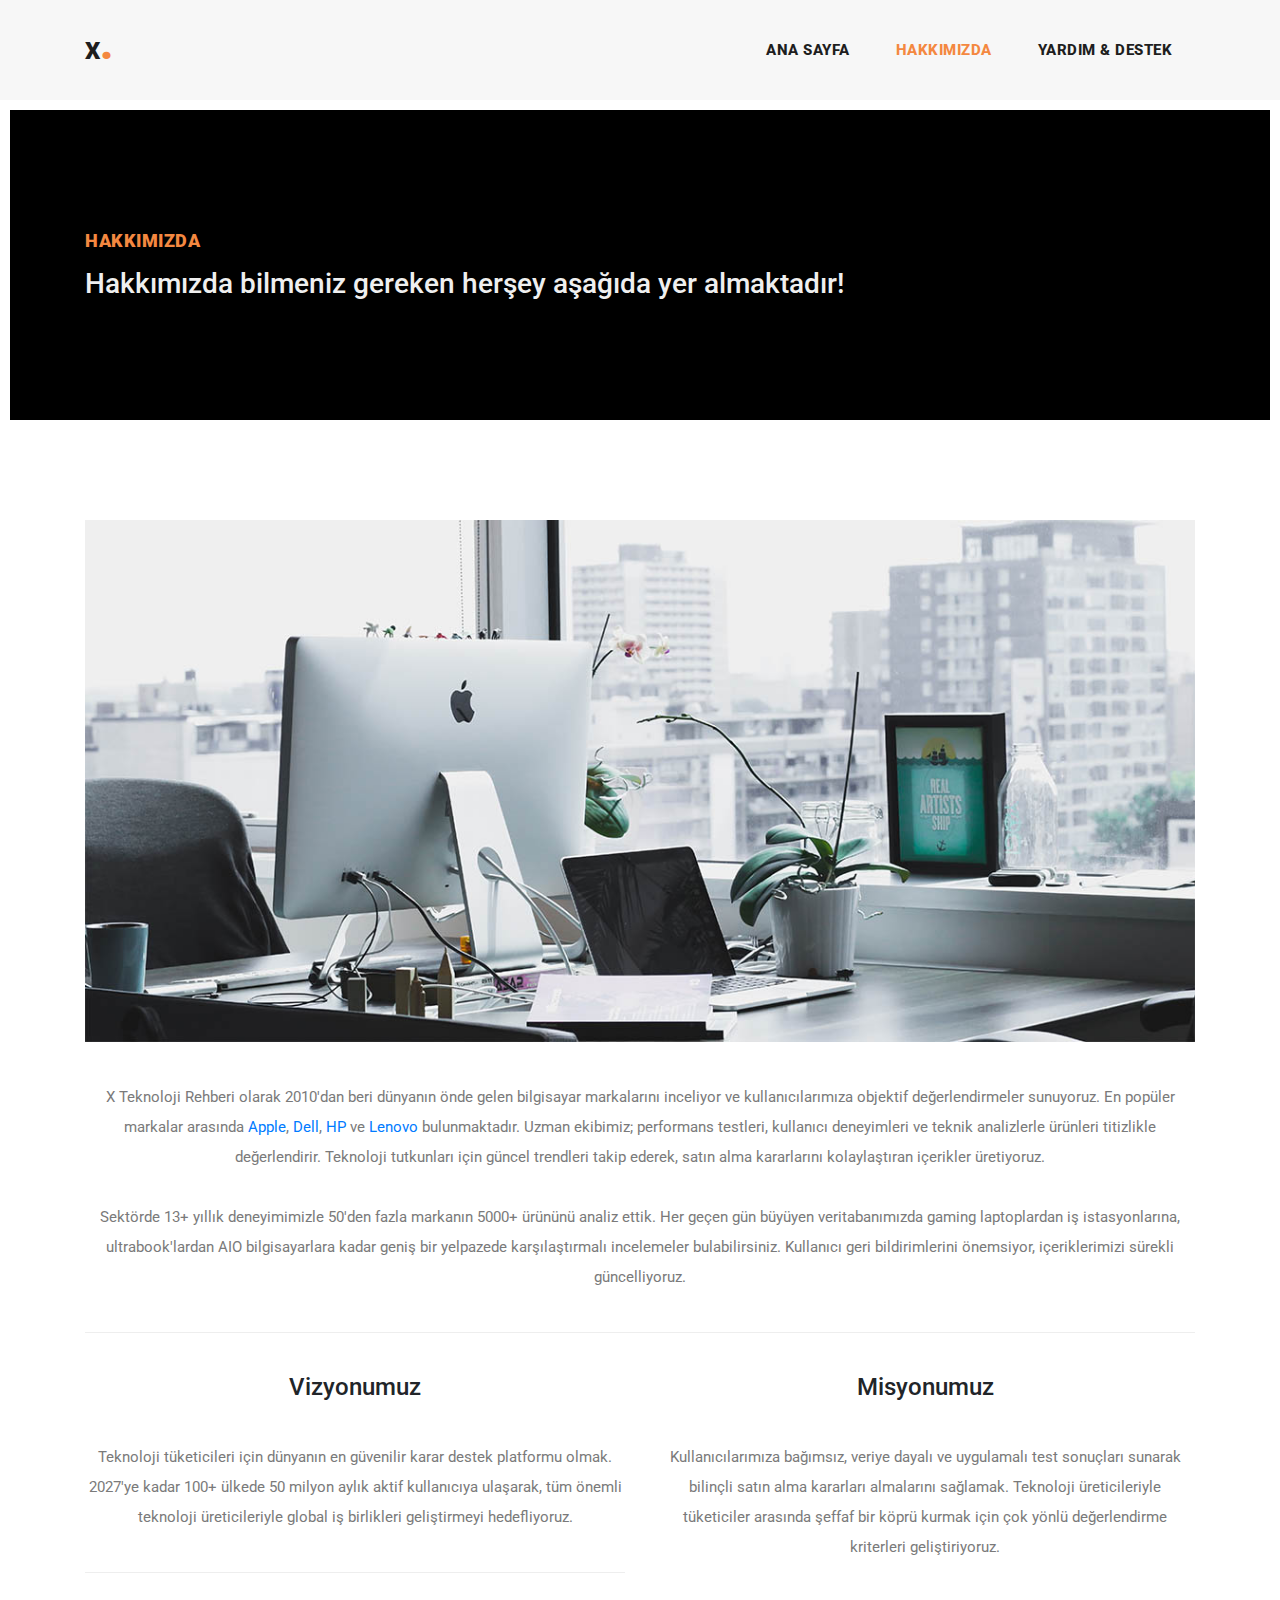
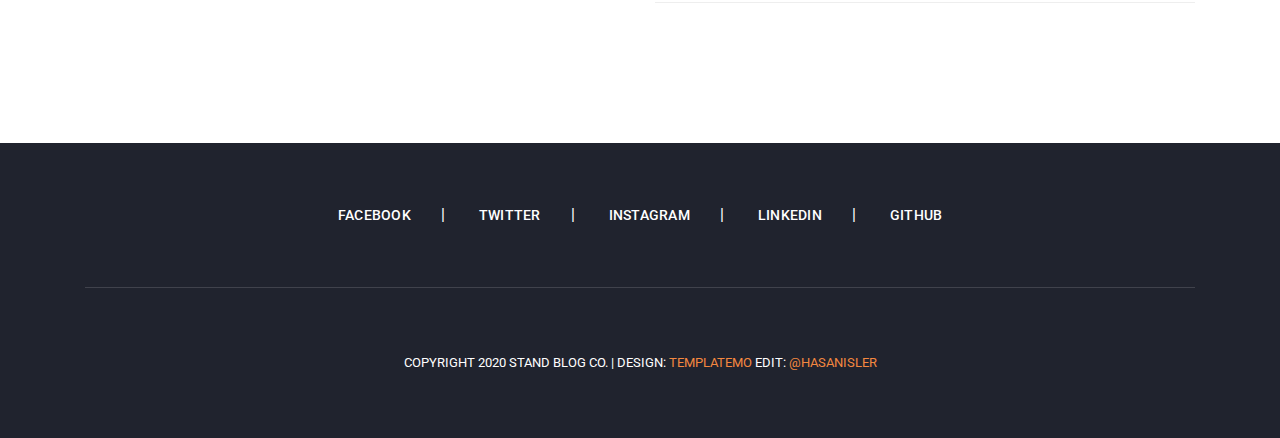
==== src/about.html @ 115872e8 "Version v0.1" ====
<!DOCTYPE html>
<html lang="en">
    <head>
        <meta charset="utf-8" />
        <meta name="viewport" content="width=device-width, initial-scale=1, shrink-to-fit=no" />
        <meta name="description" content="" />
        <meta name="author" content="TemplateMo" />
        <link href="https://fonts.googleapis.com/css?family=Roboto:100,100i,300,300i,400,400i,500,500i,700,700i,900,900i&display=swap" rel="stylesheet" />

        <title>X Proje</title>

        <!-- Bootstrap core CSS -->
        <link href="vendor/bootstrap/css/bootstrap.min.css" rel="stylesheet" />

        <!-- Additional CSS Files -->
        <link rel="stylesheet" href="assets/css/fontawesome.css" />
        <link rel="stylesheet" href="assets/css/templatemo-stand-blog.css" />
        <link rel="stylesheet" href="assets/css/owl.css" />
        <!--

TemplateMo 551 Stand Blog

https://templatemo.com/tm-551-stand-blog

-->
    </head>

    <body>
        <!-- ***** Preloader Start ***** -->
        <div id="preloader">
            <div class="jumper">
                <div></div>
                <div></div>
                <div></div>
            </div>
        </div>
        <!-- ***** Preloader End ***** -->

        <!-- Header -->
        <header class="">
            <nav class="navbar navbar-expand-lg">
                <div class="container">
                    <a class="navbar-brand" href="index.html"
                        ><h2>x<em>.</em></h2></a
                    >
                    <button
                        class="navbar-toggler"
                        type="button"
                        data-toggle="collapse"
                        data-target="#navbarResponsive"
                        aria-controls="navbarResponsive"
                        aria-expanded="false"
                        aria-label="Toggle navigation"
                    >
                        <span class="navbar-toggler-icon"></span>
                    </button>
                    <div class="collapse navbar-collapse" id="navbarResponsive">
                        <ul class="navbar-nav ml-auto">
                            <li class="nav-item">
                                <a class="nav-link" href="index.html">Ana Sayfa</a>
                            </li>
                            <li class="nav-item active">
                                <a class="nav-link" href="about.html"
                                    >Hakkımızda
                                    <span class="sr-only">(current)</span>
                                </a>
                            </li>
                            <li class="nav-item">
                                <a class="nav-link" href="contact.html">Yardım & Destek</a>
                            </li>
                        </ul>
                    </div>
                </div>
            </nav>
        </header>

        <!-- Page Content -->
        <!-- Banner Starts Here -->
        <div class="heading-page header-text">
            <section class="page-heading">
                <div class="container">
                    <div class="row">
                        <div class="col-lg-12">
                            <div class="text-content">
                                <h4>Hakkımızda</h4>
                                <h3 style="color: #efefef">Hakkımızda bilmeniz gereken herşey aşağıda yer almaktadır!</h3>
                            </div>
                        </div>
                    </div>
                </div>
            </section>
        </div>

        <!-- Banner Ends Here -->

        <section class="about-us">
            <div class="container">
                <div class="row">
                    <div class="col-lg-12">
                        <img src="assets/images/about-us.jpg" alt="Bilgisayar Teknolojileri" />
                        <p>
                            X Teknoloji Rehberi olarak 2010'dan beri dünyanın önde gelen bilgisayar markalarını inceliyor ve kullanıcılarımıza objektif değerlendirmeler sunuyoruz. En popüler markalar
                            arasında
                            <a href="/apple">Apple</a>, <a href="/dell">Dell</a>, <a href="/hp">HP</a> ve <a href="/lenovo">Lenovo</a> bulunmaktadır. Uzman ekibimiz; performans testleri, kullanıcı
                            deneyimleri ve teknik analizlerle ürünleri titizlikle değerlendirir. Teknoloji tutkunları için güncel trendleri takip ederek, satın alma kararlarını kolaylaştıran içerikler
                            üretiyoruz.<br /><br />

                            Sektörde 13+ yıllık deneyimimizle 50'den fazla markanın 5000+ ürününü analiz ettik. Her geçen gün büyüyen veritabanımızda gaming laptoplardan iş istasyonlarına,
                            ultrabook'lardan AIO bilgisayarlara kadar geniş bir yelpazede karşılaştırmalı incelemeler bulabilirsiniz. Kullanıcı geri bildirimlerini önemsiyor, içeriklerimizi sürekli
                            güncelliyoruz.
                        </p>
                    </div>
                </div>

                <div class="row">
                    <div class="col-lg-6">
                        <h4>Vizyonumuz</h4>
                        <p>
                            Teknoloji tüketicileri için dünyanın en güvenilir karar destek platformu olmak. 2027'ye kadar 100+ ülkede 50 milyon aylık aktif kullanıcıya ulaşarak, tüm önemli teknoloji
                            üreticileriyle global iş birlikleri geliştirmeyi hedefliyoruz.
                        </p>
                    </div>
                    <div class="col-lg-6">
                        <h4>Misyonumuz</h4>
                        <p>
                            Kullanıcılarımıza bağımsız, veriye dayalı ve uygulamalı test sonuçları sunarak bilinçli satın alma kararları almalarını sağlamak. Teknoloji üreticileriyle tüketiciler
                            arasında şeffaf bir köprü kurmak için çok yönlü değerlendirme kriterleri geliştiriyoruz.
                        </p>
                    </div>
                </div>
            </div>
        </section>

        <footer>
            <div class="container">
                <div class="row">
                    <div class="col-lg-12">
                        <ul class="social-icons">
                            <li><a href="#">Facebook</a></li>
                            <li><a href="#">Twitter</a></li>
                            <li><a href="#">Instagram</a></li>
                            <li><a href="#">Linkedin</a></li>
                            <li><a href="#">Github</a></li>
                        </ul>
                    </div>
                    <div class="col-lg-12">
                        <div class="copyright-text">
                            <p>
                                Copyright 2020 Stand Blog Co. | Design: <a rel="nofollow" href="https://templatemo.com" target="_parent">TemplateMo</a> Edit:
                                <a rel="nofollow" href="https://templatemo.com" target="_parent">@hasanisler</a>
                            </p>
                        </div>
                    </div>
                </div>
            </div>
        </footer>

        <!-- Bootstrap core JavaScript -->
        <script src="vendor/jquery/jquery.min.js"></script>
        <script src="vendor/bootstrap/js/bootstrap.bundle.min.js"></script>

        <!-- Additional Scripts -->
        <script src="assets/js/custom.js"></script>
        <script src="assets/js/owl.js"></script>
        <script src="assets/js/slick.js"></script>
        <script src="assets/js/isotope.js"></script>
        <script src="assets/js/accordions.js"></script>

        <script language="text/Javascript">
            cleared[0] = cleared[1] = cleared[2] = 0; //set a cleared flag for each field
            function clearField(t) {
                //declaring the array outside of the
                if (!cleared[t.id]) {
                    // function makes it static and global
                    cleared[t.id] = 1; // you could use true and false, but that's more typing
                    t.value = ''; // with more chance of typos
                    t.style.color = '#fff';
                }
            }
        </script>
    </body>
</html>
---- src/assets/css/templatemo-stand-blog.css ----
/* 

TemplateMo 551 Stand Blog

https://templatemo.com/tm-551-stand-blog

*/

body {
    font-family: 'Roboto', sans-serif;
    overflow-x: hidden;
    text-rendering: optimizeLegibility;
    -webkit-font-smoothing: antialiased;
    -moz-osx-font-smoothing: grayscale;
}
p {
    margin-bottom: 0px;
    font-size: 15px;
    font-weight: 400;
    color: #7a7a7a;
    line-height: 30px;
}
a {
    text-decoration: none !important;
}
ul {
    padding: 0;
    margin: 0;
    list-style: none;
}

h1,
h2,
h3,
h4,
h5,
h6 {
    margin: 0px;
}

.main-button a {
    display: inline-block;
    background-color: #f48840;
    color: #fff;
    font-size: 13px;
    font-weight: 500;
    padding: 12px 20px;
    text-transform: uppercase;
    transition: all 0.3s;
}

.main-button a:hover {
    background-color: #fb9857;
}

.heading-page {
    padding-top: 110px;
}

.page-heading {
    margin: 0px 10px;
    padding: 120px 0px;
    text-align: left;
    background-color: black;
}

.page-heading .text-content h4 {
    color: #f48840;
    font-size: 18px;
    text-transform: uppercase;
    font-weight: 900;
    letter-spacing: 0.5px;
    margin-bottom: 15px;
}

.page-heading .text-content h2 {
    color: #fff;
    font-size: 36px;
    font-weight: 700;
    text-transform: uppercase;
    letter-spacing: 0.5px;
}

#preloader {
    overflow: hidden;
    background: #f48840;
    left: 0;
    right: 0;
    top: 0;
    bottom: 0;
    position: fixed;
    z-index: 9999999;
    color: #fff;
}

#preloader .jumper {
    left: 0;
    top: 0;
    right: 0;
    bottom: 0;
    display: block;
    position: absolute;
    margin: auto;
    width: 50px;
    height: 50px;
}

#preloader .jumper > div {
    background-color: #fff;
    width: 10px;
    height: 10px;
    border-radius: 100%;
    -webkit-animation-fill-mode: both;
    animation-fill-mode: both;
    position: absolute;
    opacity: 0;
    width: 50px;
    height: 50px;
    -webkit-animation: jumper 1s 0s linear infinite;
    animation: jumper 1s 0s linear infinite;
}

#preloader .jumper > div:nth-child(2) {
    -webkit-animation-delay: 0.33333s;
    animation-delay: 0.33333s;
}

#preloader .jumper > div:nth-child(3) {
    -webkit-animation-delay: 0.66666s;
    animation-delay: 0.66666s;
}

@-webkit-keyframes jumper {
    0% {
        opacity: 0;
        -webkit-transform: scale(0);
        transform: scale(0);
    }
    5% {
        opacity: 1;
    }
    100% {
        -webkit-transform: scale(1);
        transform: scale(1);
        opacity: 0;
    }
}

@keyframes jumper {
    0% {
        opacity: 0;
        -webkit-transform: scale(0);
        transform: scale(0);
    }
    5% {
        opacity: 1;
    }
    100% {
        opacity: 0;
    }
}

/* Header Style */
header {
    position: absolute;
    z-index: 99999;
    width: 100%;
    height: 100px;
    background-color: #f7f7f7;
    -webkit-transition: all 0.3s ease-in-out 0s;
    -moz-transition: all 0.3s ease-in-out 0s;
    -o-transition: all 0.3s ease-in-out 0s;
    transition: all 0.3s ease-in-out 0s;
}
header .navbar {
    padding: 25px 0px;
}
.background-header .navbar {
    padding: 17px 0px;
}
.background-header {
    top: 0;
    height: 80px;
    position: fixed;
    box-shadow: 0px 1px 10px rgba(0, 0, 0, 0.1);
}
.background-header .navbar-brand h2 {
    color: #121212 !important;
}
.background-header .navbar-nav a.nav-link {
    color: #1e1e1e !important;
}
.background-header .navbar-nav .nav-link:hover,
.background-header .navbar-nav .active > .nav-link,
.background-header .navbar-nav .nav-link.active,
.background-header .navbar-nav .nav-link.show,
.background-header .navbar-nav .show > .nav-link {
    color: #f48840 !important;
}
.navbar .navbar-brand {
    float: left;
    margin-top: -12px;
    outline: none;
}
.navbar .navbar-brand h2 {
    color: #1e1e1e;
    text-transform: uppercase;
    font-size: 24px;
    font-weight: 900;
    -webkit-transition: all 0.3s ease 0s;
    -moz-transition: all 0.3s ease 0s;
    -o-transition: all 0.3s ease 0s;
    transition: all 0.3s ease 0s;
}
.navbar .navbar-brand h2 em {
    font-size: 44px;
    font-style: normal;
    color: #f48840;
}
#navbarResponsive {
    z-index: 999;
}
.navbar-collapse {
    text-align: center;
}
.navbar .navbar-nav .nav-item {
    margin: 0px 15px;
}
.navbar .navbar-nav a.nav-link {
    text-transform: capitalize;
    font-size: 15px;
    font-weight: 800;
    text-transform: uppercase;
    letter-spacing: 0.5px;
    color: #1e1e1e;
    transition: all 0.3s;
}
.navbar .navbar-nav .nav-link:hover,
.navbar .navbar-nav .active > .nav-link,
.navbar .navbar-nav .nav-link.active,
.navbar .navbar-nav .nav-link.show,
.navbar .navbar-nav .show > .nav-link {
    color: #f48840;
}
.navbar .navbar-toggler-icon {
    background-image: none;
}
.navbar .navbar-toggler {
    border-color: #fff;
    background-color: #f48840;
    height: 46px;
    outline: none;
    border-radius: 0px;
    position: absolute;
    right: 30px;
    top: 25px;
}
.navbar .navbar-toggler-icon:after {
    content: '\f0c9';
    color: #fff;
    font-size: 18px;
    line-height: 30px;
    font-family: 'FontAwesome';
}

/* Banner Style */
.main-banner .container-fluid {
    padding: 0px 10px;
    margin-bottom: -24px;
}
.owl-banner {
    padding-top: 110px;
}

.owl-banner .item {
    position: relative;
}

.owl-banner .item .item-content {
    position: absolute;
    bottom: 40px;
    left: 40px;
}

.owl-banner .item .item-content .meta-category span {
    color: #f48840;
    font-size: 18px;
    text-transform: uppercase;
    font-weight: 900;
    letter-spacing: 0.25px;
}

.owl-banner .item .item-content h4 {
    font-size: 24px;
    font-weight: 900;
    color: #fff;
    letter-spacing: 0.5px;
    text-transform: capitalize;
    margin: 10px 0px 12px 0px;
}

.owl-banner .item .item-content ul li {
    display: inline-block;
    margin-right: 8px;
}

.owl-banner .item .item-content ul li:after {
    content: '|';
    color: #fff;
    margin-left: 8px;
}

.owl-banner .item .item-content ul li:last-child::after {
    display: none;
}

.owl-banner .item .item-content ul li a {
    font-size: 14px;
    color: #fff;
    font-weight: 500;
    transition: all 0.3s;
}

.owl-banner .item .item-content ul li a:hover {
    color: #f48840;
}

.owl-banner .owl-nav {
    position: absolute;
    top: 50%;
    width: 100%;
}

.owl-banner .owl-nav .owl-prev {
    position: absolute;
    left: 40px;
}

.owl-banner .owl-nav .owl-next {
    position: absolute;
    right: 40px;
}

.owl-banner .owl-nav button {
    outline: none;
}

.owl-banner .owl-nav button span {
    color: #fff;
    font-size: 36px;
    width: 60px;
    height: 60px;
    display: inline-block;
    text-align: center;
    line-height: 60px;
    background-color: rgba(250, 250, 250, 0.3);
}

/* Call To Action */

.call-to-action {
    margin-top: 100px;
}

.call-to-action .main-content {
    padding: 40px;
    background-image: url(../images/cta-bg.jpg);
    background-position: center center;
    background-repeat: no-repeat;
    background-size: cover;
}

.call-to-action .main-content span {
    color: #f48840;
    font-size: 18px;
    font-weight: 900;
    letter-spacing: 0.5px;
}

.call-to-action .main-content h4 {
    margin-bottom: 0px;
    margin-top: 12px;
    color: #fff;
    font-size: 26px;
    font-weight: 900;
    letter-spacing: 0.25px;
}

.call-to-action .main-content .main-button {
    text-align: right;
    margin-top: 12px;
}

/* Blog Posts */

.blog-posts {
    margin-top: 100px;
}

.blog-posts .blog-post {
    margin-bottom: 30px;
}

.blog-posts .blog-thumb img {
    width: 100%;
    overflow: hidden;
}

.blog-posts .down-content {
    padding: 40px;
    border-right: 1px solid #eee;
    border-left: 1px solid #eee;
    border-bottom: 1px solid #eee;
}

.blog-posts .down-content span {
    font-size: 18px;
    text-transform: uppercase;
    letter-spacing: 0.5px;
    font-weight: 900;
    color: #f48840;
}

.blog-posts .down-content h4 {
    font-size: 24px;
    text-transform: capitalize;
    letter-spacing: 0.5px;
    font-weight: 900;
    color: #20232e;
    margin: 10px 0px 12px 0px;
}

.blog-posts .down-content ul.post-info li {
    display: inline-block;
    margin-right: 8px;
}

.blog-posts .down-content ul.post-info li:after {
    content: '|';
    color: #aaa;
    margin-left: 8px;
}

.blog-posts .down-content h4 {
    font-size: 20px;
    letter-spacing: 0.25px;
}

.grid-system .down-content ul.post-info li {
    margin-right: 3px;
}

.grid-system .down-content ul.post-info li:after {
    margin-left: 5px;
}

.blog-posts .down-content ul.post-info li:last-child::after {
    display: none;
}

.blog-posts .down-content ul.post-info li a {
    font-size: 14px;
    color: #aaa;
    font-weight: 400;
    transition: all 0.3s;
}

.blog-posts .down-content ul.post-info li a:hover {
    color: #f48840;
}

.blog-posts .down-content p {
    padding: 25px 0px;
    margin: 25px 0px;
    border-top: 1px solid #eee;
    border-bottom: 1px solid #eee;
}

.blog-posts .down-content ul.post-share {
    text-align: right;
}

.blog-posts .down-content ul.post-tags li,
.blog-posts .down-content ul.post-share li {
    display: inline-block;
}

.blog-posts .down-content ul.post-tags li:first-child i,
.blog-posts .down-content ul.post-share li:first-child i {
    color: #f48840;
    margin-right: 5px;
}

.blog-posts .down-content ul.post-tags li,
.blog-posts .down-content ul.post-share li {
    color: #aaa;
}

.blog-posts .down-content ul.post-tags li a,
.blog-posts .down-content ul.post-share li a {
    font-size: 14px;
    color: #aaa;
    font-weight: 400;
    transition: all 0.3s;
}

.blog-posts .down-content ul.post-tags li a:hover,
.blog-posts .down-content ul.post-share li a:hover {
    color: #f48840;
}

.blog-posts .main-button a {
    height: 60px;
    line-height: 60px;
    padding: 0px;
    width: 100%;
    text-align: center;
}

ul.page-numbers {
    text-align: center;
}

ul.page-numbers li {
    display: inline-block;
    margin: 0px 5px;
}

ul.page-numbers li a {
    width: 50px;
    height: 50px;
    display: inline-block;
    text-align: center;
    line-height: 50px;
    font-size: 15px;
    color: #7a7a7a;
    border: 1px solid #eee;
    font-weight: 500;
    transition: all 0.3s;
}

ul.page-numbers li.active a {
    background-color: #f48840;
    border-color: #f48840;
    color: #fff;
}

ul.page-numbers li a:hover {
    color: #f48840;
}

.blog-posts .sidebar-heading h2 {
    font-size: 18px;
    text-transform: uppercase;
    font-weight: 900;
    letter-spacing: 0.5px;
    color: #20232e;
    border-bottom: 1px solid #eee;
    padding-bottom: 15px;
    margin-bottom: 25px;
}

.blog-posts .comments {
    margin-top: 30px;
}

.blog-posts .comments ul li {
    display: inline-block;
    margin-bottom: 20px;
    padding-bottom: 20px;
    border-bottom: 1px solid #eee;
}

.blog-posts .comments ul li.replied {
    padding-left: 130px;
}

.blog-posts .comments ul li:last-child {
    margin-bottom: 0px;
    padding-bottom: 0px;
    border-bottom: none;
}

.blog-posts .comments ul li .author-thumb {
    display: inline;
    float: left;
}

.blog-posts .comments ul li .author-thumb img {
    max-width: 100px;
    display: inline;
}

.blog-posts .comments ul li .right-content {
    margin-left: 130px;
}

.blog-posts .comments ul li .right-content h4 {
    color: #20232e;
    font-size: 19px;
    font-weight: 900;
    letter-spacing: 0.5px;
}

.blog-posts .comments ul li .right-content h4 span {
    font-size: 14px;
    color: #aaa;
    font-weight: 400;
    letter-spacing: 0.25px;
    margin-left: 20px;
}

.blog-posts .submit-comment {
    margin-top: 60px;
}

.blog-posts .submit-comment input {
    width: 100%;
    height: 46px;
    border: 1px solid #eee;
    font-size: 13px;
    text-transform: uppercase;
    font-weight: 500;
    color: #7a7a7a;
    outline: none;
    padding: 0px 15px;
    margin-bottom: 30px;
}

.blog-posts .submit-comment textarea {
    width: 100%;
    height: 46px;
    border: 1px solid #eee;
    font-size: 13px;
    text-transform: uppercase;
    font-weight: 500;
    color: #7a7a7a;
    outline: none;
    padding: 10px 15px;
    margin-bottom: 30px;
    height: 180px;
    max-height: 220px;
    max-width: 100%;
    min-width: 160px;
}

.blog-posts .submit-comment input::placeholder,
.blog-posts .submit-comment textarea::placeholder {
    color: #aaa;
}

.blog-posts .submit-comment button {
    display: inline-block;
    background-color: #f48840;
    color: #fff;
    font-size: 13px;
    font-weight: 500;
    padding: 12px 20px;
    text-transform: uppercase;
    transition: all 0.3s;
    border: none;
    outline: none;
}

.blog-posts .submit-comment button:hover {
    background-color: #fb9857;
}

/* Sidebar */

.sidebar {
    margin-left: 30px;
}

.sidebar .sidebar-item {
    margin-top: 50px;
}

.sidebar .search {
    margin-top: 0px;
}

.sidebar .sidebar-heading h2 {
    font-size: 18px;
    text-transform: uppercase;
    font-weight: 900;
    letter-spacing: 0.5px;
    color: #20232e;
    border-bottom: 1px solid #eee;
    padding-bottom: 15px;
    margin-bottom: 25px;
}

.sidebar .search input {
    width: 100%;
    height: 50px;
    border: 1px solid #eee;
    font-size: 13px;
    text-transform: uppercase;
    font-weight: 500;
    color: #7a7a7a;
    outline: none;
    padding: 0px 15px;
}

.sidebar .search input::placeholder {
    color: #aaa;
}

.sidebar .recent-posts ul li {
    margin-bottom: 15px;
    padding-bottom: 15px;
    border-bottom: 1px solid #eee;
}

.sidebar .recent-posts ul li:last-child {
    margin-bottom: 0px;
    padding-bottom: 0px;
    border-bottom: none;
}

.sidebar .recent-posts ul li h5 {
    font-size: 19px;
    font-weight: 900;
    color: #20232e;
    line-height: 30px;
    transition: all 0.3s;
}

.sidebar .recent-posts ul li h5:hover {
    color: #f48840;
}

.sidebar .recent-posts ul li span {
    display: block;
    font-size: 14px;
    color: #aaa;
    margin-top: 8px;
}

.sidebar .categories ul li {
    margin-bottom: 15px;
}

.sidebar .categories ul li:last-child {
    margin-bottom: 0px;
}

.sidebar .categories ul li a {
    font-size: 15px;
    font-weight: 700;
    color: #20232e;
    transition: all 0.3s;
}

.sidebar .categories ul li a:hover {
    color: #f48840;
}

.sidebar .tags ul li {
    margin-right: 6px;
    display: inline-block;
}

.sidebar .tags ul li {
    margin-bottom: 10px;
}

.sidebar .tags ul li a {
    font-size: 15px;
    font-weight: 500;
    color: #aaa;
    display: inline-block;
    border: 1px solid #eee;
    padding: 10px 18px;
    transition: all 0.3s;
}

.sidebar .tags ul li a:hover {
    background-color: #f48840;
    border-color: #f48840;
    color: #fff;
}

/* Footer */

footer {
    margin-top: 100px;
    text-align: center;
    background-color: #20232e;
    padding: 60px 0px;
}

footer ul.social-icons {
    padding-bottom: 60px;
    margin-bottom: 60px;
    border-bottom: 1px solid rgba(250, 250, 250, 0.15);
}

footer ul.social-icons li {
    display: inline-block;
    margin-right: 30px;
}

footer ul.social-icons li:after {
    content: '|';
    color: #fff;
    margin-left: 30px;
}

footer ul.social-icons li:last-child {
    margin-right: 0px;
}

footer ul.social-icons li:last-child::after {
    display: none;
}

footer ul.social-icons li a {
    font-size: 14px;
    text-transform: uppercase;
    color: #fff;
    font-weight: 500;
    letter-spacing: 0.25px;
    transition: all 0.3s;
}

footer ul.social-icons li a:hover {
    color: #f48840;
}

footer p {
    font-size: 13px;
    text-transform: uppercase;
    color: #fff;
}

footer p a {
    color: #f48840;
}

footer p a:hover {
    color: #f48840;
}

/* Contact Form */

.contact-us .down-contact,
.contact-us #map {
    margin-top: 80px;
}

.contact-us .sidebar-heading h2 {
    font-size: 18px;
    text-transform: uppercase;
    font-weight: 900;
    letter-spacing: 0.5px;
    color: #20232e;
    border-bottom: 1px solid #eee;
    padding-bottom: 15px;
    margin-bottom: 25px;
}

.contact-us .contact-form input {
    width: 100%;
    height: 46px;
    border: 1px solid #eee;
    font-size: 13px;
    text-transform: uppercase;
    font-weight: 500;
    color: #7a7a7a;
    outline: none;
    padding: 0px 15px;
    margin-bottom: 30px;
}

.contact-us .contact-form textarea {
    width: 100%;
    height: 46px;
    border: 1px solid #eee;
    font-size: 13px;
    text-transform: uppercase;
    font-weight: 500;
    color: #7a7a7a;
    outline: none;
    padding: 10px 15px;
    margin-bottom: 30px;
    height: 180px;
    max-height: 220px;
    max-width: 100%;
    min-width: 160px;
}

.contact-us .contact-form input::placeholder,
.contact-us .contact-form textarea::placeholder {
    color: #aaa;
}

.contact-us .contact-form button {
    display: inline-block;
    background-color: #f48840;
    color: #fff;
    font-size: 13px;
    font-weight: 500;
    padding: 12px 20px;
    text-transform: uppercase;
    transition: all 0.3s;
    border: none;
    outline: none;
}

.contact-us .contact-form button:hover {
    background-color: #fb9857;
}

.contact-us .contact-information {
    margin-left: 30px;
}

.contact-us .contact-information ul li {
    margin-bottom: 15px;
    padding-bottom: 15px;
    border-bottom: 1px solid #eee;
}

.contact-us .contact-information ul li:last-child {
    margin-bottom: 0px;
    padding-bottom: 0px;
    border-bottom: none;
}

.contact-us .contact-information ul li h5 {
    font-size: 19px;
    font-weight: 900;
    color: #20232e;
    line-height: 30px;
}

.contact-us .contact-information ul li span {
    display: block;
    font-size: 14px;
    color: #aaa;
    margin-top: 8px;
}

/* About Us */

.about-us {
    margin-top: 100px;
    text-align: center;
}

.about-us img {
    width: 100%;
    overflow: hidden;
}

.about-us p {
    margin: 40px 0px;
    border-bottom: 1px solid #eee;
    padding-bottom: 40px;
}

.about-us ul li {
    display: inline-block;
    margin: 0px 5px;
}

.about-us ul li a {
    width: 40px;
    height: 40px;
    text-align: center;
    line-height: 40px;
    display: inline-block;
    background-color: #212931;
    color: #fff;
    border-radius: 50%;
    transition: all 0.3s;
}

.about-us ul li a:hover {
    background-color: #f48840;
}

/* Responsive Style */
@media (max-width: 1250px) {
    .owl-banner .owl-nav .owl-prev {
        left: 0px;
    }
    .owl-banner .owl-nav .owl-next {
        right: 0px;
    }
    .owl-banner .owl-nav button span {
        width: 35px;
    }
    .owl-banner .item .item-content .meta-category span {
        font-size: 16px;
    }
    .owl-banner .item .item-content h4 {
        font-size: 20px;
    }
}
@media (max-width: 768px) {
    .owl-banner .owl-nav {
        display: none;
    }
}

@media (max-width: 992px) {
    .navbar .navbar-brand {
        position: absolute;
        left: 30px;
        top: 25px;
    }
    .background-header .navbar-brand,
    .background-header .navbar-toggler {
        top: 15px;
    }
    .navbar .navbar-brand {
        width: auto;
    }
    .navbar:after {
        display: none;
    }
    #navbarResponsive {
        z-index: 99999;
        position: absolute;
        top: 80px;
        left: 0;
        width: 100%;
        text-align: center;
        background-color: #fff;
        box-shadow: 0px 10px 10px rgba(0, 0, 0, 0.1);
    }
    .navbar .navbar-nav .nav-item {
        border-bottom: 1px solid #eee;
    }
    .navbar .navbar-nav .nav-item:last-child {
        border-bottom: none;
    }
    .navbar .navbar-nav a.nav-link {
        padding: 15px 0px;
        color: #1e1e1e !important;
    }
    .navbar .navbar-nav .nav-link:hover,
    .navbar .navbar-nav .active > .nav-link,
    .navbar .navbar-nav .nav-link.active,
    .navbar .navbar-nav .nav-link.show,
    .navbar .navbar-nav .show > .nav-link {
        color: #f48840 !important;
        border-bottom: none !important;
        padding-bottom: 15px;
    }
    .owl-banner .item .item-content .meta-category span {
        font-size: 18px;
    }
    .owl-banner .item .item-content {
        text-align: center;
        width: 80%;
        left: 50%;
        top: 50%;
        bottom: auto;
        transform: translate(-50%, -50%);
    }
    .owl-banner .item .item-content h4 {
        font-size: 24px;
    }
    .call-to-action {
        text-align: center;
    }
    .call-to-action .main-content .main-button {
        text-align: center;
        margin-top: 30px;
    }
    .sidebar {
        margin-left: 0px;
        margin-top: 60px;
        padding-top: 60px;
        border-top: 3px solid #f7f7f7;
    }
    .contact-us .contact-information {
        margin-left: 0px;
        margin-top: 60px;
    }
}
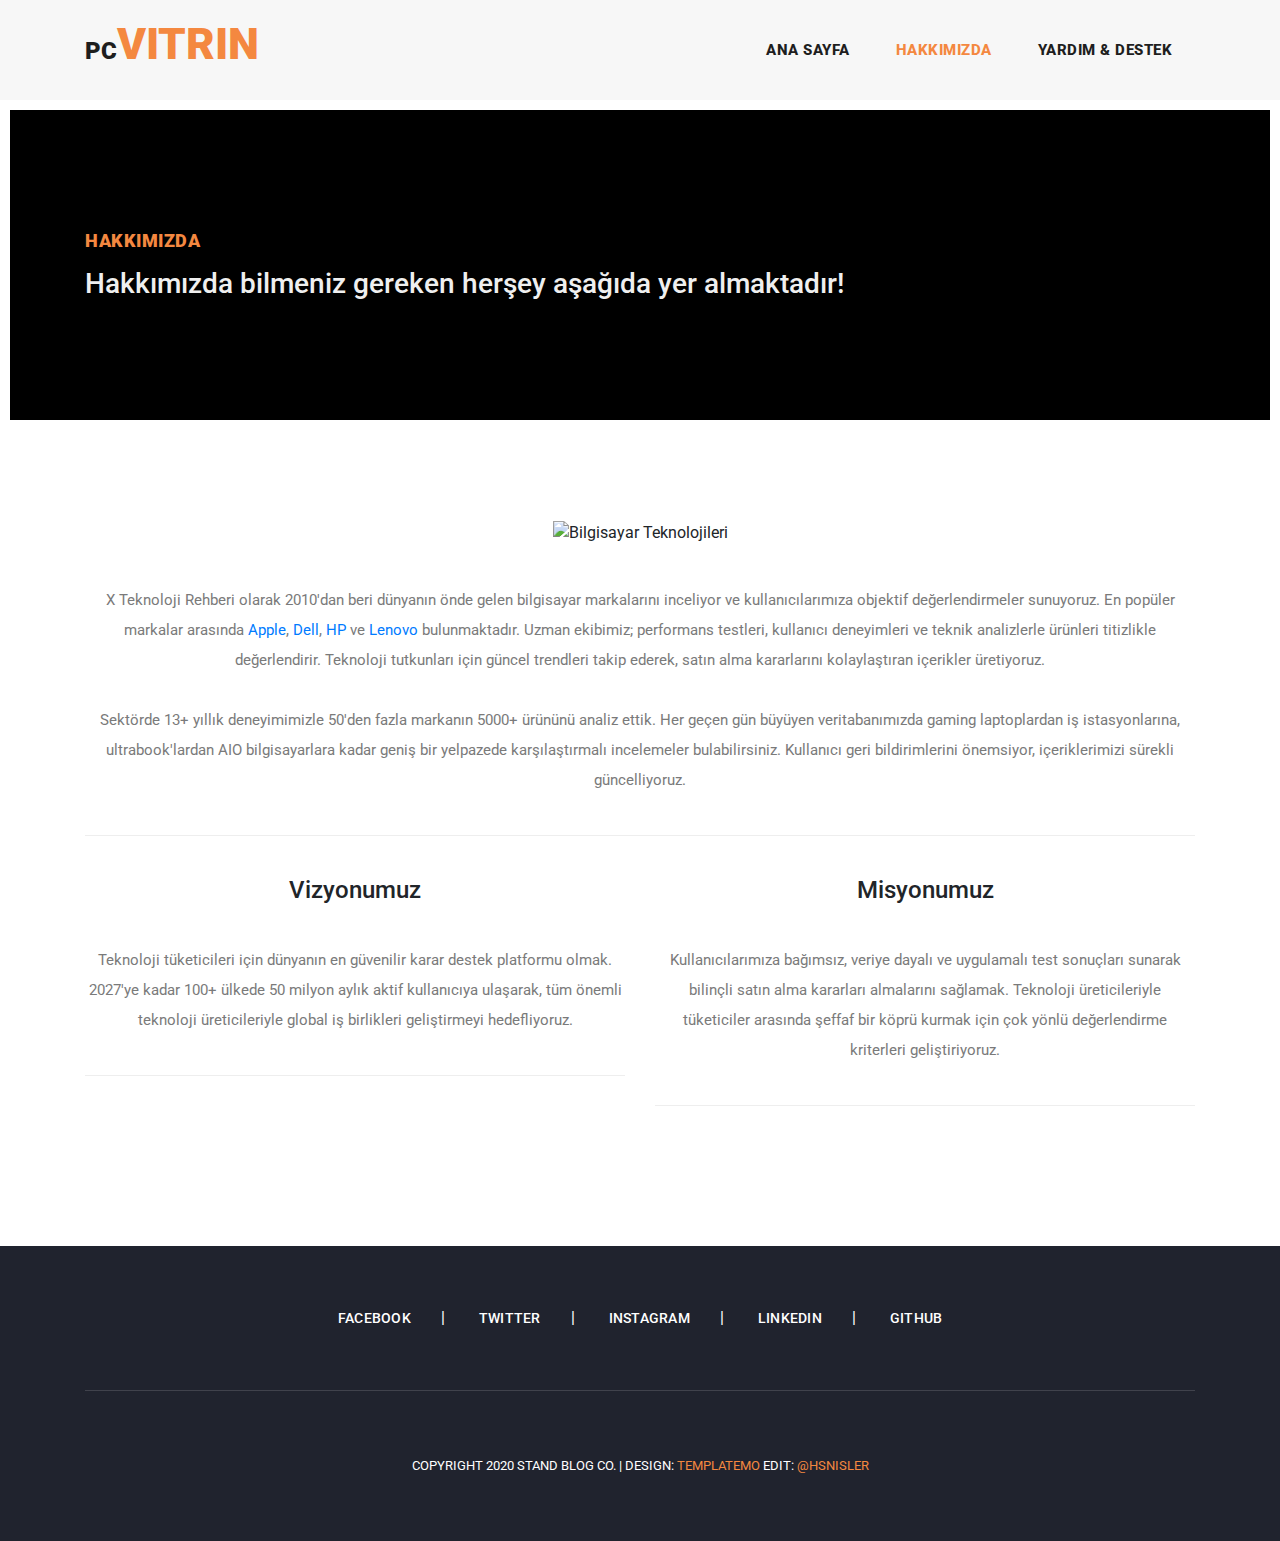
==== commit 3970508f: "Düzeltme yapıldı." ====
--- a/src/about.html
+++ b/src/about.html
@@ -7,7 +7,7 @@
         <meta name="author" content="TemplateMo" />
         <link href="https://fonts.googleapis.com/css?family=Roboto:100,100i,300,300i,400,400i,500,500i,700,700i,900,900i&display=swap" rel="stylesheet" />
 
-        <title>X Proje</title>
+        <title>PCVitrin</title>
 
         <!-- Bootstrap core CSS -->
         <link href="vendor/bootstrap/css/bootstrap.min.css" rel="stylesheet" />
@@ -41,7 +41,7 @@
             <nav class="navbar navbar-expand-lg">
                 <div class="container">
                     <a class="navbar-brand" href="index.html"
-                        ><h2>x<em>.</em></h2></a
+                        ><h2>PC<em>Vitrin</em></h2></a
                     >
                     <button
                         class="navbar-toggler"
@@ -147,7 +147,7 @@
                         <div class="copyright-text">
                             <p>
                                 Copyright 2020 Stand Blog Co. | Design: <a rel="nofollow" href="https://templatemo.com" target="_parent">TemplateMo</a> Edit:
-                                <a rel="nofollow" href="https://templatemo.com" target="_parent">@hasanisler</a>
+                                <a rel="nofollow" href="https://github.com/hsnisler/" target="_parent">@hsnisler</a>
                             </p>
                         </div>
                     </div>
